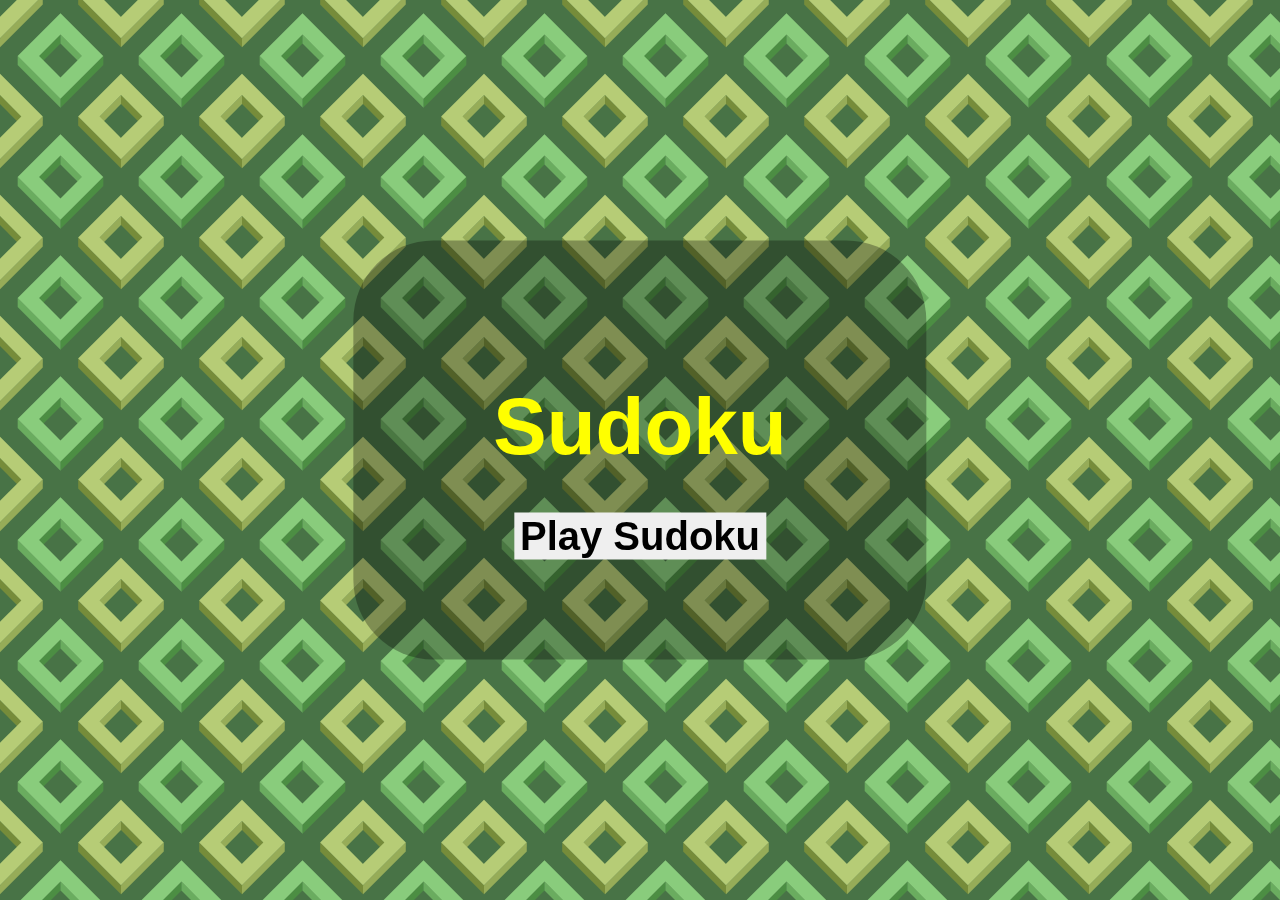
==== index.html @ 791198d5 "Update and rename homepage.html to index.html" ====
<!DOCTYPE html>
<html lang="en">
<head>
    <meta charset="UTF-8">
    <meta name="viewport" content="width=device-width, initial-scale=1.0">
    <title>Sudoku</title>
    <link href="https://cdn.jsdelivr.net/npm/bootstrap@5.3.2/dist/css/bootstrap.min.css" rel="stylesheet" integrity="sha384-T3c6CoIi6uLrA9TneNEoa7RxnatzjcDSCmG1MXxSR1GAsXEV/Dwwykc2MPK8M2HN" crossorigin="anonymous">
    <link rel="stylesheet" href="homepage.css">
</head>
<body>
    <div id="home" class="home">
        <h1>Sudoku</h1>
        <button type="button" class="btn btn-success" id="showGridButton">Play Sudoku</button>
        <script src="homepage.js"></script>
    </div>
</body>
</html>
---- homepage.css ----
body {
    font-family: 'Libre Baskerville', serif;
    text-align: center;
    background-color: #487346;
    background-image: url("data:image/svg+xml,%3Csvg xmlns='http://www.w3.org/2000/svg' width='121' height='121' viewBox='0 0 200 200'%3E%3Cg %3E%3Cpolygon fill='%234c8e43' points='100 57.1 64 93.1 71.5 100.6 100 72.1'/%3E%3Cpolygon fill='%236aac5f' points='100 57.1 100 72.1 128.6 100.6 136.1 93.1'/%3E%3Cpolygon fill='%234c8e43' points='100 163.2 100 178.2 170.7 107.5 170.8 92.4'/%3E%3Cpolygon fill='%236aac5f' points='100 163.2 29.2 92.5 29.2 107.5 100 178.2'/%3E%3Cpath fill='%2389CC7C' d='M100 21.8L29.2 92.5l70.7 70.7l70.7-70.7L100 21.8z M100 127.9L64.6 92.5L100 57.1l35.4 35.4L100 127.9z'/%3E%3Cpolygon fill='%23768c3a' points='0 157.1 0 172.1 28.6 200.6 36.1 193.1'/%3E%3Cpolygon fill='%2396ac58' points='70.7 200 70.8 192.4 63.2 200'/%3E%3Cpolygon fill='%23B6CC76' points='27.8 200 63.2 200 70.7 192.5 0 121.8 0 157.2 35.3 192.5'/%3E%3Cpolygon fill='%2396ac58' points='200 157.1 164 193.1 171.5 200.6 200 172.1'/%3E%3Cpolygon fill='%23768c3a' points='136.7 200 129.2 192.5 129.2 200'/%3E%3Cpolygon fill='%23B6CC76' points='172.1 200 164.6 192.5 200 157.1 200 157.2 200 121.8 200 121.8 129.2 192.5 136.7 200'/%3E%3Cpolygon fill='%23768c3a' points='129.2 0 129.2 7.5 200 78.2 200 63.2 136.7 0'/%3E%3Cpolygon fill='%23B6CC76' points='200 27.8 200 27.9 172.1 0 136.7 0 200 63.2 200 63.2'/%3E%3Cpolygon fill='%2396ac58' points='63.2 0 0 63.2 0 78.2 70.7 7.5 70.7 0'/%3E%3Cpolygon fill='%23B6CC76' points='0 63.2 63.2 0 27.8 0 0 27.8'/%3E%3C/g%3E%3C/svg%3E");
    display: flex;
    flex-wrap: wrap;
  }
  
  h1, h2{
    margin: 2.5rem;
    color: yellow;
    font-family: Impact, Haettenschweiler, 'Arial Narrow Bold', sans-serif;
    font-weight: bold;
    font-size: 5rem;
  }

.home{
    position: fixed;
    top: 50%;
    left: 50%;
    border-radius: 5rem;
    transform: translate(-50%, -50%);
    background: rgba(0, 0, 0, 0.3);
    padding: 100px;
  }
  .btn{
    left: 15%;
    font-size: 2.5rem;
    font-weight: bold;
    border: yellow;
  }
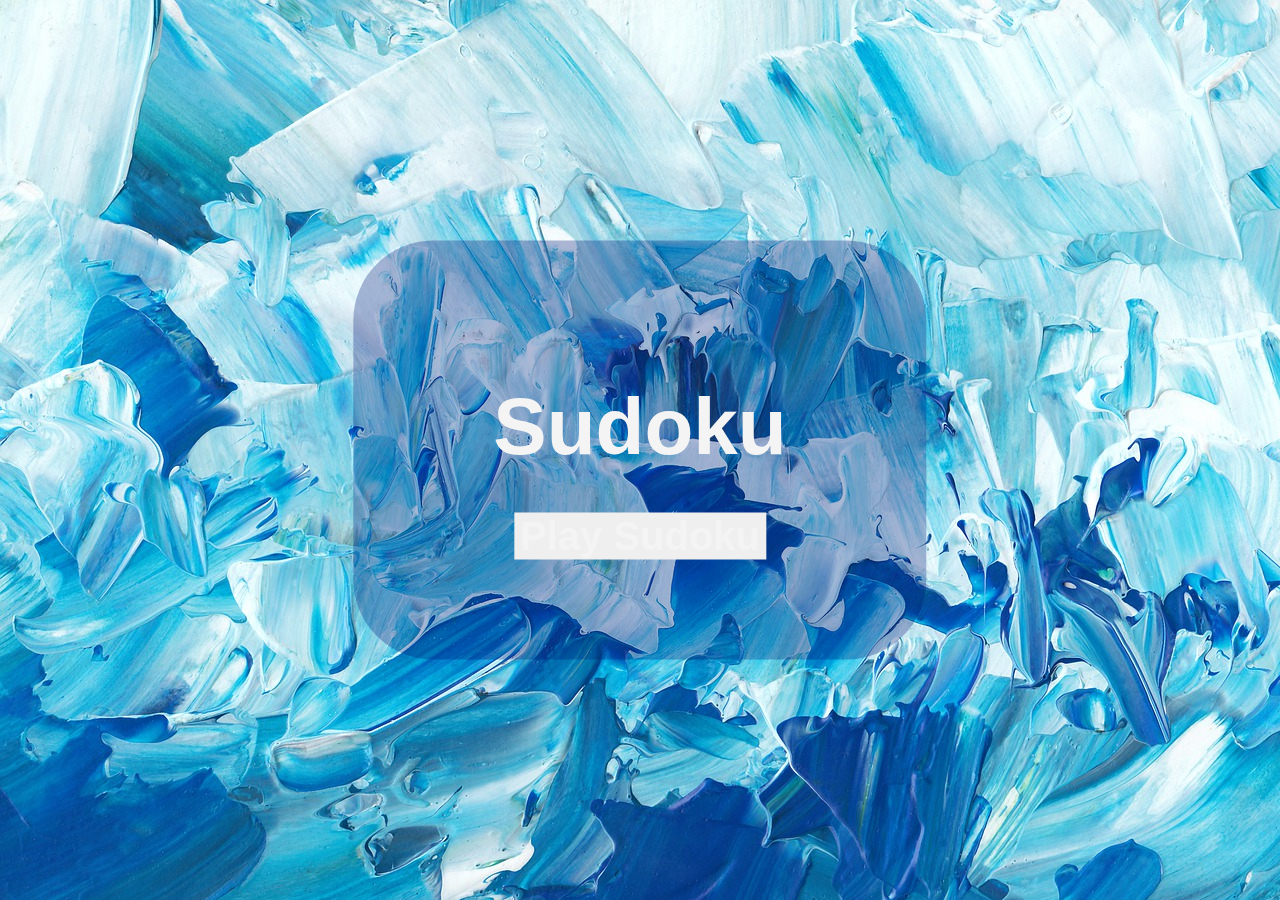
==== commit 16e6387d: "beautified" ====
--- a/index.html
+++ b/index.html
@@ -10,7 +10,7 @@
 <body>
     <div id="home" class="home">
         <h1>Sudoku</h1>
-        <button type="button" class="btn btn-success" id="showGridButton">Play Sudoku</button>
+        <button type="button" class="btn btn-info" id="showGridButton">Play Sudoku</button>
         <script src="homepage.js"></script>
     </div>
 </body>
--- a/homepage.css
+++ b/homepage.css
@@ -1,15 +1,14 @@
 body {
     font-family: 'Libre Baskerville', serif;
     text-align: center;
-    background-color: #487346;
-    background-image: url("data:image/svg+xml,%3Csvg xmlns='http://www.w3.org/2000/svg' width='121' height='121' viewBox='0 0 200 200'%3E%3Cg %3E%3Cpolygon fill='%234c8e43' points='100 57.1 64 93.1 71.5 100.6 100 72.1'/%3E%3Cpolygon fill='%236aac5f' points='100 57.1 100 72.1 128.6 100.6 136.1 93.1'/%3E%3Cpolygon fill='%234c8e43' points='100 163.2 100 178.2 170.7 107.5 170.8 92.4'/%3E%3Cpolygon fill='%236aac5f' points='100 163.2 29.2 92.5 29.2 107.5 100 178.2'/%3E%3Cpath fill='%2389CC7C' d='M100 21.8L29.2 92.5l70.7 70.7l70.7-70.7L100 21.8z M100 127.9L64.6 92.5L100 57.1l35.4 35.4L100 127.9z'/%3E%3Cpolygon fill='%23768c3a' points='0 157.1 0 172.1 28.6 200.6 36.1 193.1'/%3E%3Cpolygon fill='%2396ac58' points='70.7 200 70.8 192.4 63.2 200'/%3E%3Cpolygon fill='%23B6CC76' points='27.8 200 63.2 200 70.7 192.5 0 121.8 0 157.2 35.3 192.5'/%3E%3Cpolygon fill='%2396ac58' points='200 157.1 164 193.1 171.5 200.6 200 172.1'/%3E%3Cpolygon fill='%23768c3a' points='136.7 200 129.2 192.5 129.2 200'/%3E%3Cpolygon fill='%23B6CC76' points='172.1 200 164.6 192.5 200 157.1 200 157.2 200 121.8 200 121.8 129.2 192.5 136.7 200'/%3E%3Cpolygon fill='%23768c3a' points='129.2 0 129.2 7.5 200 78.2 200 63.2 136.7 0'/%3E%3Cpolygon fill='%23B6CC76' points='200 27.8 200 27.9 172.1 0 136.7 0 200 63.2 200 63.2'/%3E%3Cpolygon fill='%2396ac58' points='63.2 0 0 63.2 0 78.2 70.7 7.5 70.7 0'/%3E%3Cpolygon fill='%23B6CC76' points='0 63.2 63.2 0 27.8 0 0 27.8'/%3E%3C/g%3E%3C/svg%3E");
+    background-image: url("./background-6556413_1920.jpg");
     display: flex;
     flex-wrap: wrap;
   }
   
   h1, h2{
     margin: 2.5rem;
-    color: yellow;
+    color: #f4f4f4;
     font-family: Impact, Haettenschweiler, 'Arial Narrow Bold', sans-serif;
     font-weight: bold;
     font-size: 5rem;
@@ -21,7 +20,7 @@
     left: 50%;
     border-radius: 5rem;
     transform: translate(-50%, -50%);
-    background: rgba(0, 0, 0, 0.3);
+    background: rgba(1, 20, 116, 0.3);
     padding: 100px;
   }
   .btn{
@@ -29,5 +28,6 @@
     font-size: 2.5rem;
     font-weight: bold;
     border: yellow;
+    color: #f4f4f4;
   }
   